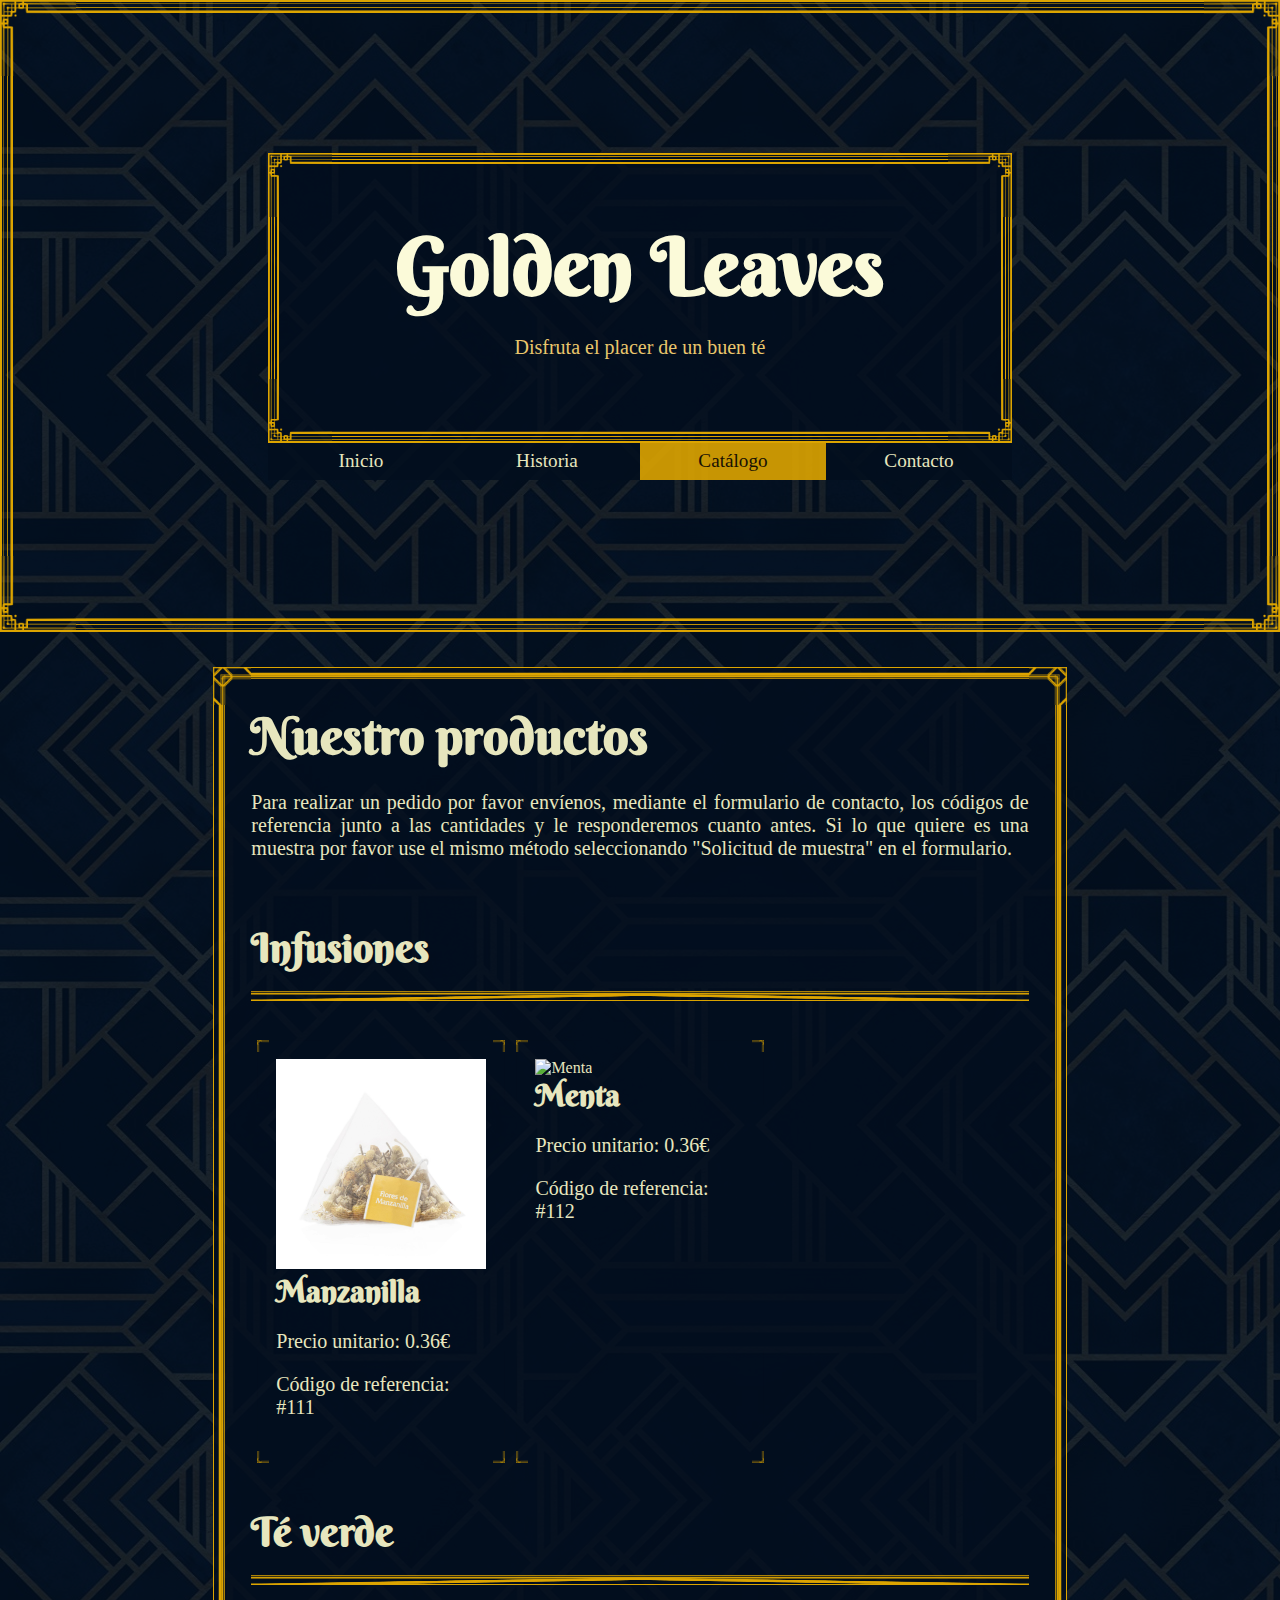
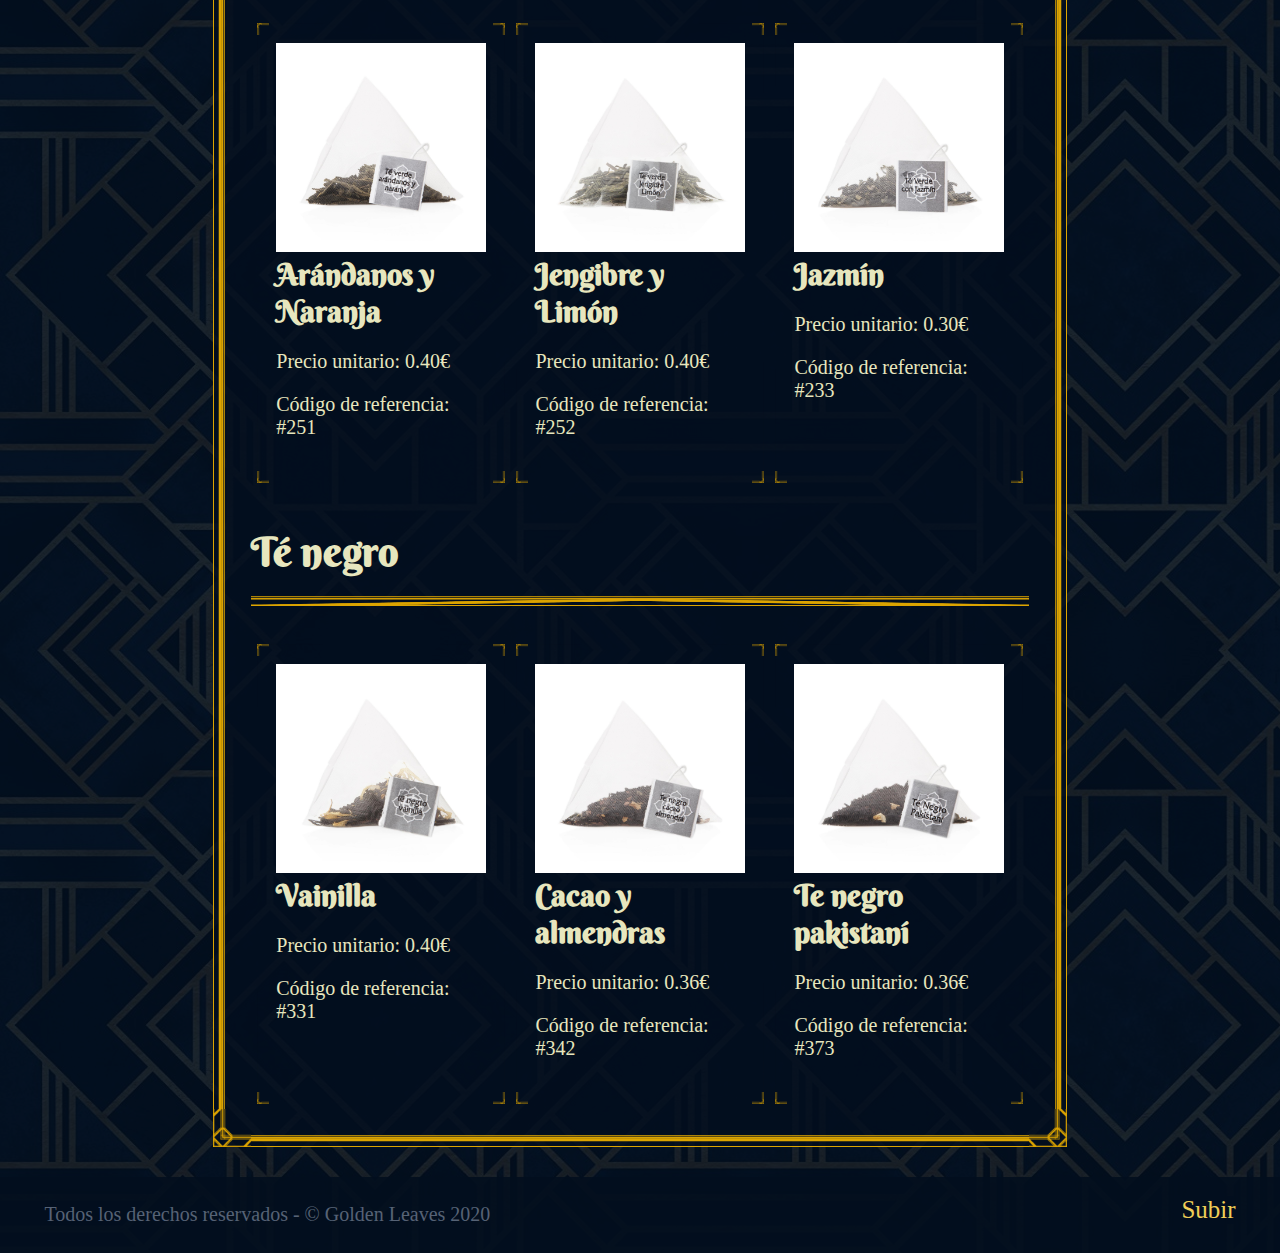
==== catalogo.html @ bee4e9ba "Definir el CSS" ====
<!DOCTYPE html>
<html lang="en" dir="ltr">
  <head>
    <link rel="stylesheet" type="text/css" href="css/stylesheetmain2.css">
    <meta charset="utf-8">
    <title>Golden Leaves</title>
  </head>
  <body>
<div class="contenedor">

  <header>
    <div class="title">
      <h1>Golden Leaves</h1>
      <p>Disfruta el placer de un buen té</p>
    </div>

      <div class="menu">
          <a href="index.html">Inicio</a>
          <a href="historia.html">Historia</a>
          <a href="catalogo.html" id="active">Catálogo</a>
          <a href="contacto.html">Contacto</a>
      </div>
      </header>


  <main class="producto">
    <h1>Nuestro productos</h1>
    <p>Para realizar un pedido por favor envíenos,
      mediante el formulario de contacto, los códigos de referencia junto a las cantidades y
      le responderemos cuanto antes. Si lo que quiere es una muestra por favor use
      el mismo método seleccionando "Solicitud de muestra" en el formulario.</p>
    <h2>Infusiones</h2>
        <div class="item">
        <img src="images\Manzanilla.jpg" alt="Manzanilla">
        <h3>Manzanilla</h3>
        <p>Precio unitario: 0.36€</p>
        <p>Código de referencia: #111</p>
      </div>

      <div class="item">
        <img src="images\Menta.jpg" alt="Menta">
        <h3>Menta</h3>
        <p>Precio unitario: 0.36€</p>
        <p>Código de referencia: #112</p>
      </div>



    <h2>Té verde</h2>
        <div class="item">
        <img src="images\teVArandanosNaranja.jpg" alt="Arandanos y Naranja">
        <h3>Arándanos y Naranja</h3>
        <p>Precio unitario: 0.40€</p>
        <p>Código de referencia: #251</p>
      </div>

      <div class="item">
        <img src="images\teVJengibreLimon.jpg" alt="Jengibre y limón">
        <h3>Jengibre y Limón</h3>
        <p>Precio unitario: 0.40€</p>
        <p>Código de referencia: #252</p>
      </div>

      <div class="item">
        <img src="images\TVJazmin.jpg" alt="Jazmín">
        <h3>Jazmín</h3>
        <p>Precio unitario: 0.30€</p>
        <p>Código de referencia: #233</p>
      </div>

    <h2>Té negro</h2>
          <div class="item">
        <img src="images\teNVainilla.jpg" alt="Te negro con vainilla">
        <h3>Vainilla</h3>
        <p>Precio unitario: 0.40€</p>
        <p>Código de referencia: #331</p>
      </div>

      <div class="item">
        <img src="images\teNPCacaoAlmendra.jpg" alt="Te negro con cacao y almendras">
        <h3>Cacao y almendras</h3>
        <p>Precio unitario: 0.36€</p>
        <p>Código de referencia: #342</p>
      </div>
      <div class="item">
        <img src="images\teNPakistani.jpg" alt="Te negro pakistaní">
        <h3>Te negro pakistaní</h3>
        <p>Precio unitario: 0.36€</p>
        <p>Código de referencia: #373</p>
      </div>

  </main>


  <footer>
      <div class="pie">
      <p>Todos los derechos reservados -  © Golden Leaves  2020</p>
    </div>
      <a href="#">Subir</a>
  </footer>
</div>
  </body>
</html>
---- css/stylesheetmain2.css ----
/* Fuentes utilizadas en el documento */

@import url('https://fonts.googleapis.com/css2?family=Berkshire+Swash&display=swap'); /*Títulos*/

/* Scrollbar personalizada */
::-webkit-Scrollbar{
  width: 1vw;
}
::-webkit-Scrollbar-track{
  background: rgba(0, 3, 6, 0.9);
}
::-webkit-Scrollbar-thumb{
  background: rgb(22, 30, 37);
  border-radius: 10px;
}

::-webkit-Scrollbar-thumb:hover{
  background: rgb(220, 164, 0);
  border-radius: 10px;

}

body{
  background: url('../images/background.jpg') repeat;
  margin: 0;
  color: rgb(231, 230, 190);

}

h1, h2, h3{
  font-family: 'Berkshire Swash', cursive;
  font-size: 50px;
}

p{
  font-size: 20px;
}

.contenedor{
  display: grid;
  grid-template-columns: repeat(6, 1fr);
  background-color: rgba(2, 14, 30, 0.90);
  }



/* Encabezado */

header{
  padding: 6% 15%;
  grid-column: 1/7;
  text-align: center;
  box-sizing: border-box;
  background-color: rgb(2, 14, 30, 0.90);
  background: url("../images/top.jpg") no-repeat;
  background-attachment: fixed;
  background-size: cover;

  border: 6vw solid transparent;
  border-image: url('../images/borde.png') 49% stretch;
}

.title{
  box-sizing: border-box;
  color: rgb(233, 198, 108);
  font-size: 1.5vw;
  background-color: rgb(2, 14, 30, 0.80);
  border: 5vw solid transparent;
  border-image: url('../images/borde.png') 49% stretch;
}

header h1{
  margin: 0;
  font-size: 80px;
  font-family: 'Berkshire Swash', cursive;
  padding: 0;
  color: rgb(251, 250, 217);
}

.menu{
  height: auto;
  width: 100%;
}

.menu a{
  float: left;
  font-size: 1.5vw;
  color: inherit;
  text-decoration: none;
  width: 25%;
  padding: 1% 0%;
  background-color: rgb(2, 14, 30, 0.90);


}
.menu a:hover{
  background-color: rgb(220, 164, 0);
  color: rgb(23, 17, 4);
  }

  #active{
    background-color: rgba(221, 164, 0, 0.9);
    color: rgb(23, 17, 4);
    border-bottom: 1vw rgb(203, 118, 19);
  }

/* Cuerpo */

main{
  padding: 2%;
  margin-top: 4%;
  grid-column: 2/6;
  background-color: rgb(2, 14, 30, 0.80);
  border: 3vw solid transparent;
  border-image: url('../images/borde2.png') 49% round;
  text-align: justify;
}

main h3{
  margin: 0;
  padding: 0;
  font-family: 'Berkshire Swash', cursive;
  border-bottom: 2vw solid transparent;
  border-image: url('../images/borde2.png') 40% stretch;
}

main a {
  font-size: 25px;
  text-decoration: none;
  color: rgb(240, 206, 87);
  float: right;
  padding: 2%;
}


main img{
  width: 100%;
  max-width: 100%;
  object-fit: cover;
}

main.producto{
  display: grid;
  grid-template-columns: repeat(3, 1fr);
  box-sizing: border-box;
  height: 100%;
  width: 100%;
  padding: 0;
}

.item {
  padding: 3%;
  margin: 2%;
  text-align: left;
  border: 1vw solid transparent;
  border-image: url('../images/borde.png') 49% stretch;
}

.producto h1{
  grid-column: 1/4;
  margin: 0;
  }

.producto h2{
  margin-top: 5%;
  grid-column: 1/4;
  font-size: 40px;
  border-bottom: 2vw solid transparent;
  border-image: url('../images/borde2.png') 40% stretch;
}

.producto h3{
  font-size: 30px;
  border: none;
}
.producto p{
  grid-column: 1/4;
}




/* Pie */

footer{
  grid-column: 1/7;
  background-color: inherit;
  padding: 0.5%;
  margin-top: 5%;
}

footer p{
  float:left;
  color: rgb(86, 98, 117);
  margin-left: 3%;
}

footer a {
  font-size: 25px;
  text-decoration: none;
  color: rgb(240, 206, 87);
  float: right;
  background-color: rgb(2, 14, 30, 0.90);
  margin: 1%;
  margin-right: 3%;
}
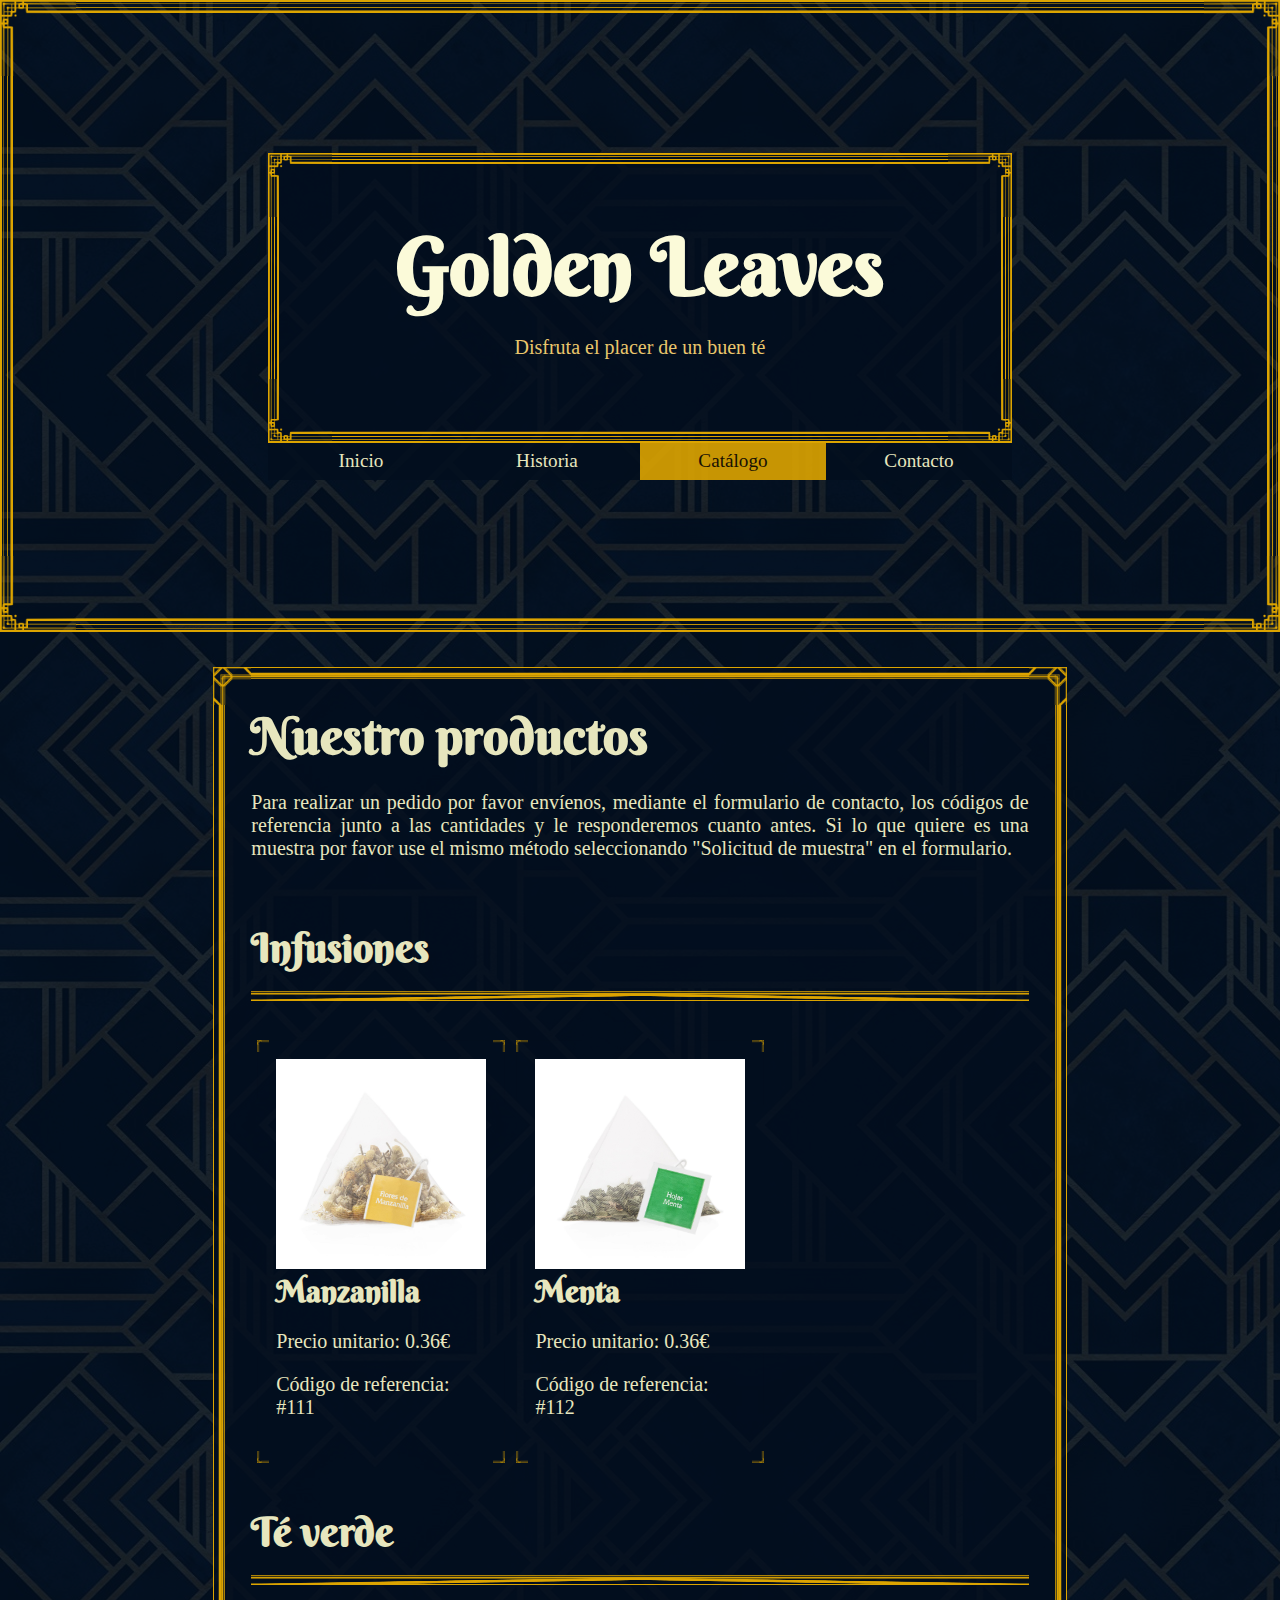
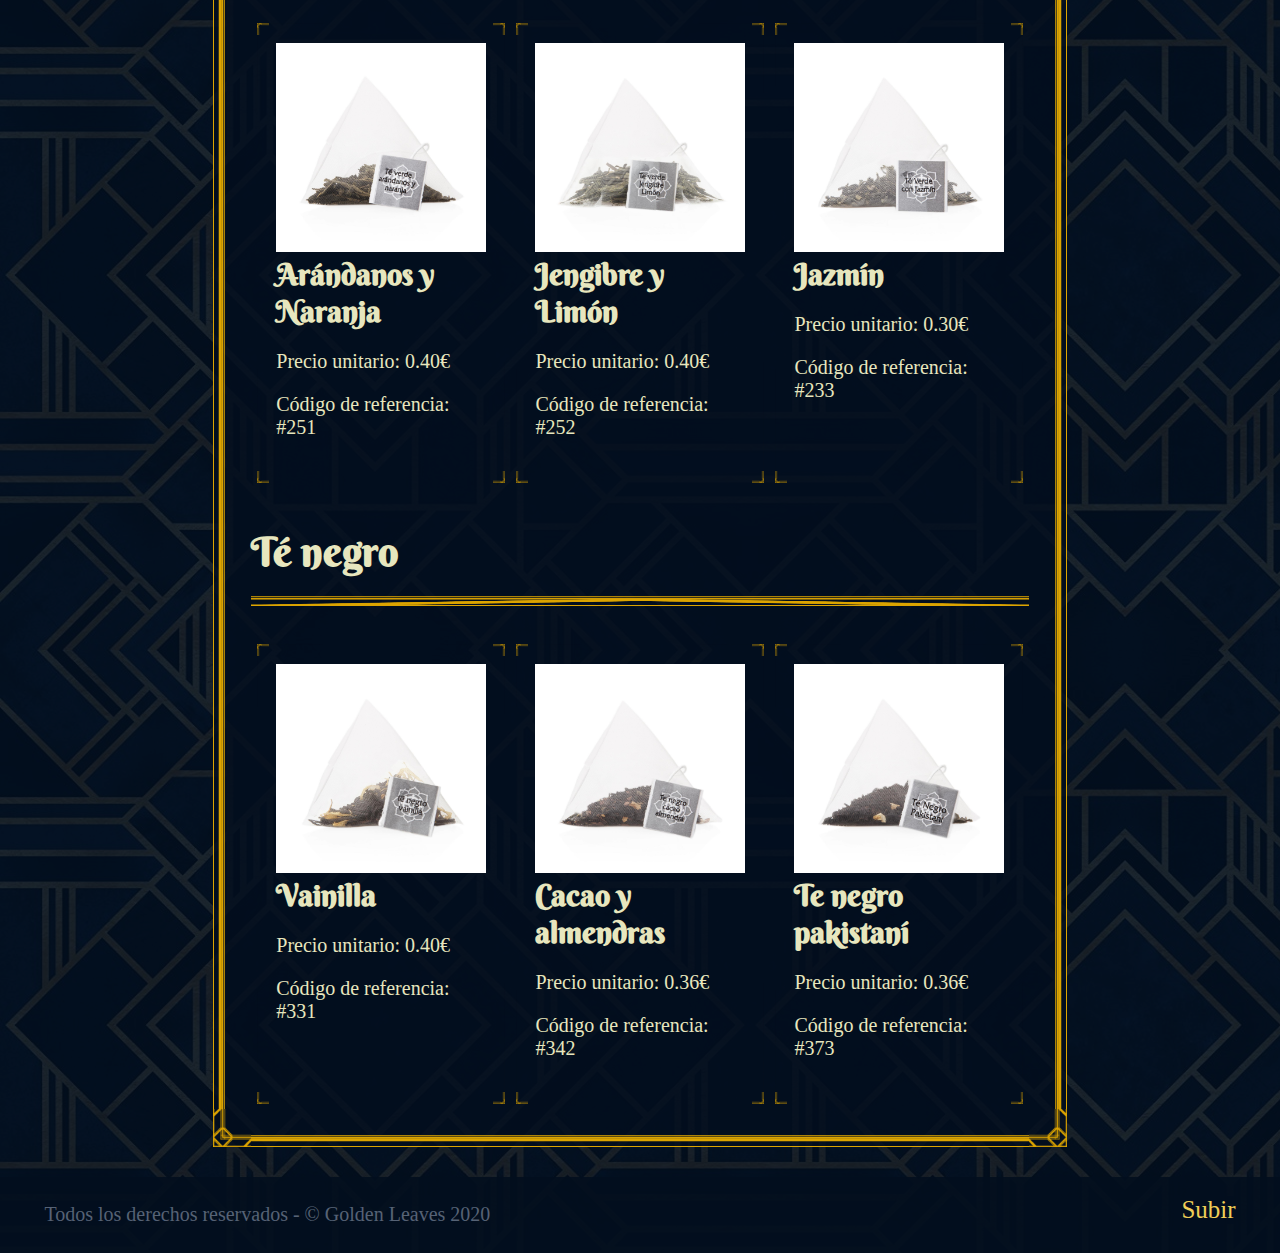
==== commit 6c849f5e: "jpg link corregido" ====
--- a/catalogo.html
+++ b/catalogo.html
@@ -1,7 +1,7 @@
 <!DOCTYPE html>
 <html lang="en" dir="ltr">
   <head>
-    <link rel="stylesheet" type="text/css" href="css/stylesheetmain2.css">
+    <link rel="stylesheet" type="text/css" href="stylesheetmain2.css">
     <meta charset="utf-8">
     <title>Golden Leaves</title>
   </head>
@@ -38,7 +38,7 @@
       </div>
 
       <div class="item">
-        <img src="images\Menta.jpg" alt="Menta">
+        <img src="images\menta.jpg" alt="Menta">
         <h3>Menta</h3>
         <p>Precio unitario: 0.36€</p>
         <p>Código de referencia: #112</p>
--- a/stylesheetmain2.css
+++ b/stylesheetmain2.css
@@ -0,0 +1,206 @@
+/* Fuentes utilizadas en el documento */
+
+@import url('https://fonts.googleapis.com/css2?family=Berkshire+Swash&display=swap'); /*Títulos*/
+
+/* Scrollbar personalizada */
+::-webkit-Scrollbar{
+  width: 1vw;
+}
+::-webkit-Scrollbar-track{
+  background: rgba(0, 3, 6, 0.9);
+}
+::-webkit-Scrollbar-thumb{
+  background: rgb(22, 30, 37);
+  border-radius: 10px;
+}
+
+::-webkit-Scrollbar-thumb:hover{
+  background: rgb(220, 164, 0);
+  border-radius: 10px;
+
+}
+
+body{
+  background: url('images/background.jpg') repeat;
+  margin: 0;
+  color: rgb(231, 230, 190);
+
+}
+
+h1, h2, h3{
+  font-family: 'Berkshire Swash', cursive;
+  font-size: 50px;
+}
+
+p{
+  font-size: 20px;
+}
+
+.contenedor{
+  display: grid;
+  grid-template-columns: repeat(6, 1fr);
+  background-color: rgba(2, 14, 30, 0.90);
+  }
+
+
+
+/* Encabezado */
+
+header{
+  padding: 6% 15%;
+  grid-column: 1/7;
+  text-align: center;
+  box-sizing: border-box;
+  background-color: rgb(2, 14, 30, 0.90);
+  background: url("images/top.jpg") no-repeat;
+  background-attachment: fixed;
+  background-size: cover;
+
+  border: 6vw solid transparent;
+  border-image: url('images/borde.png') 49% stretch;
+}
+
+.title{
+  box-sizing: border-box;
+  color: rgb(233, 198, 108);
+  font-size: 1.5vw;
+  background-color: rgb(2, 14, 30, 0.80);
+  border: 5vw solid transparent;
+  border-image: url('images/borde.png') 49% stretch;
+}
+
+header h1{
+  margin: 0;
+  font-size: 80px;
+  font-family: 'Berkshire Swash', cursive;
+  padding: 0;
+  color: rgb(251, 250, 217);
+}
+
+.menu{
+  height: auto;
+  width: 100%;
+}
+
+.menu a{
+  float: left;
+  font-size: 1.5vw;
+  color: inherit;
+  text-decoration: none;
+  width: 25%;
+  padding: 1% 0%;
+  background-color: rgb(2, 14, 30, 0.90);
+
+
+}
+.menu a:hover{
+  background-color: rgb(220, 164, 0);
+  color: rgb(23, 17, 4);
+  }
+
+  #active{
+    background-color: rgba(221, 164, 0, 0.9);
+    color: rgb(23, 17, 4);
+    border-bottom: 1vw rgb(203, 118, 19);
+  }
+
+/* Cuerpo */
+
+main{
+  padding: 2%;
+  margin-top: 4%;
+  grid-column: 2/6;
+  background-color: rgb(2, 14, 30, 0.80);
+  border: 3vw solid transparent;
+  border-image: url('images/borde2.png') 49% round;
+  text-align: justify;
+}
+
+main h3{
+  margin: 0;
+  padding: 0;
+  font-family: 'Berkshire Swash', cursive;
+  border-bottom: 2vw solid transparent;
+  border-image: url('images/borde2.png') 40% stretch;
+}
+
+main a {
+  font-size: 25px;
+  text-decoration: none;
+  color: rgb(240, 206, 87);
+  float: right;
+  padding: 2%;
+}
+
+
+main img{
+  width: 100%;
+  max-width: 100%;
+  object-fit: cover;
+}
+
+main.producto{
+  display: grid;
+  grid-template-columns: repeat(3, 1fr);
+  box-sizing: border-box;
+  height: 100%;
+  width: 100%;
+  padding: 0;
+}
+
+.item {
+  padding: 3%;
+  margin: 2%;
+  text-align: left;
+  border: 1vw solid transparent;
+  border-image: url('images/borde.png') 49% stretch;
+}
+
+.producto h1{
+  grid-column: 1/4;
+  margin: 0;
+  }
+
+.producto h2{
+  margin-top: 5%;
+  grid-column: 1/4;
+  font-size: 40px;
+  border-bottom: 2vw solid transparent;
+  border-image: url('images/borde2.png') 40% stretch;
+}
+
+.producto h3{
+  font-size: 30px;
+  border: none;
+}
+.producto p{
+  grid-column: 1/4;
+}
+
+
+
+
+/* Pie */
+
+footer{
+  grid-column: 1/7;
+  background-color: inherit;
+  padding: 0.5%;
+  margin-top: 5%;
+}
+
+footer p{
+  float:left;
+  color: rgb(86, 98, 117);
+  margin-left: 3%;
+}
+
+footer a {
+  font-size: 25px;
+  text-decoration: none;
+  color: rgb(240, 206, 87);
+  float: right;
+  background-color: rgb(2, 14, 30, 0.90);
+  margin: 1%;
+  margin-right: 3%;
+}
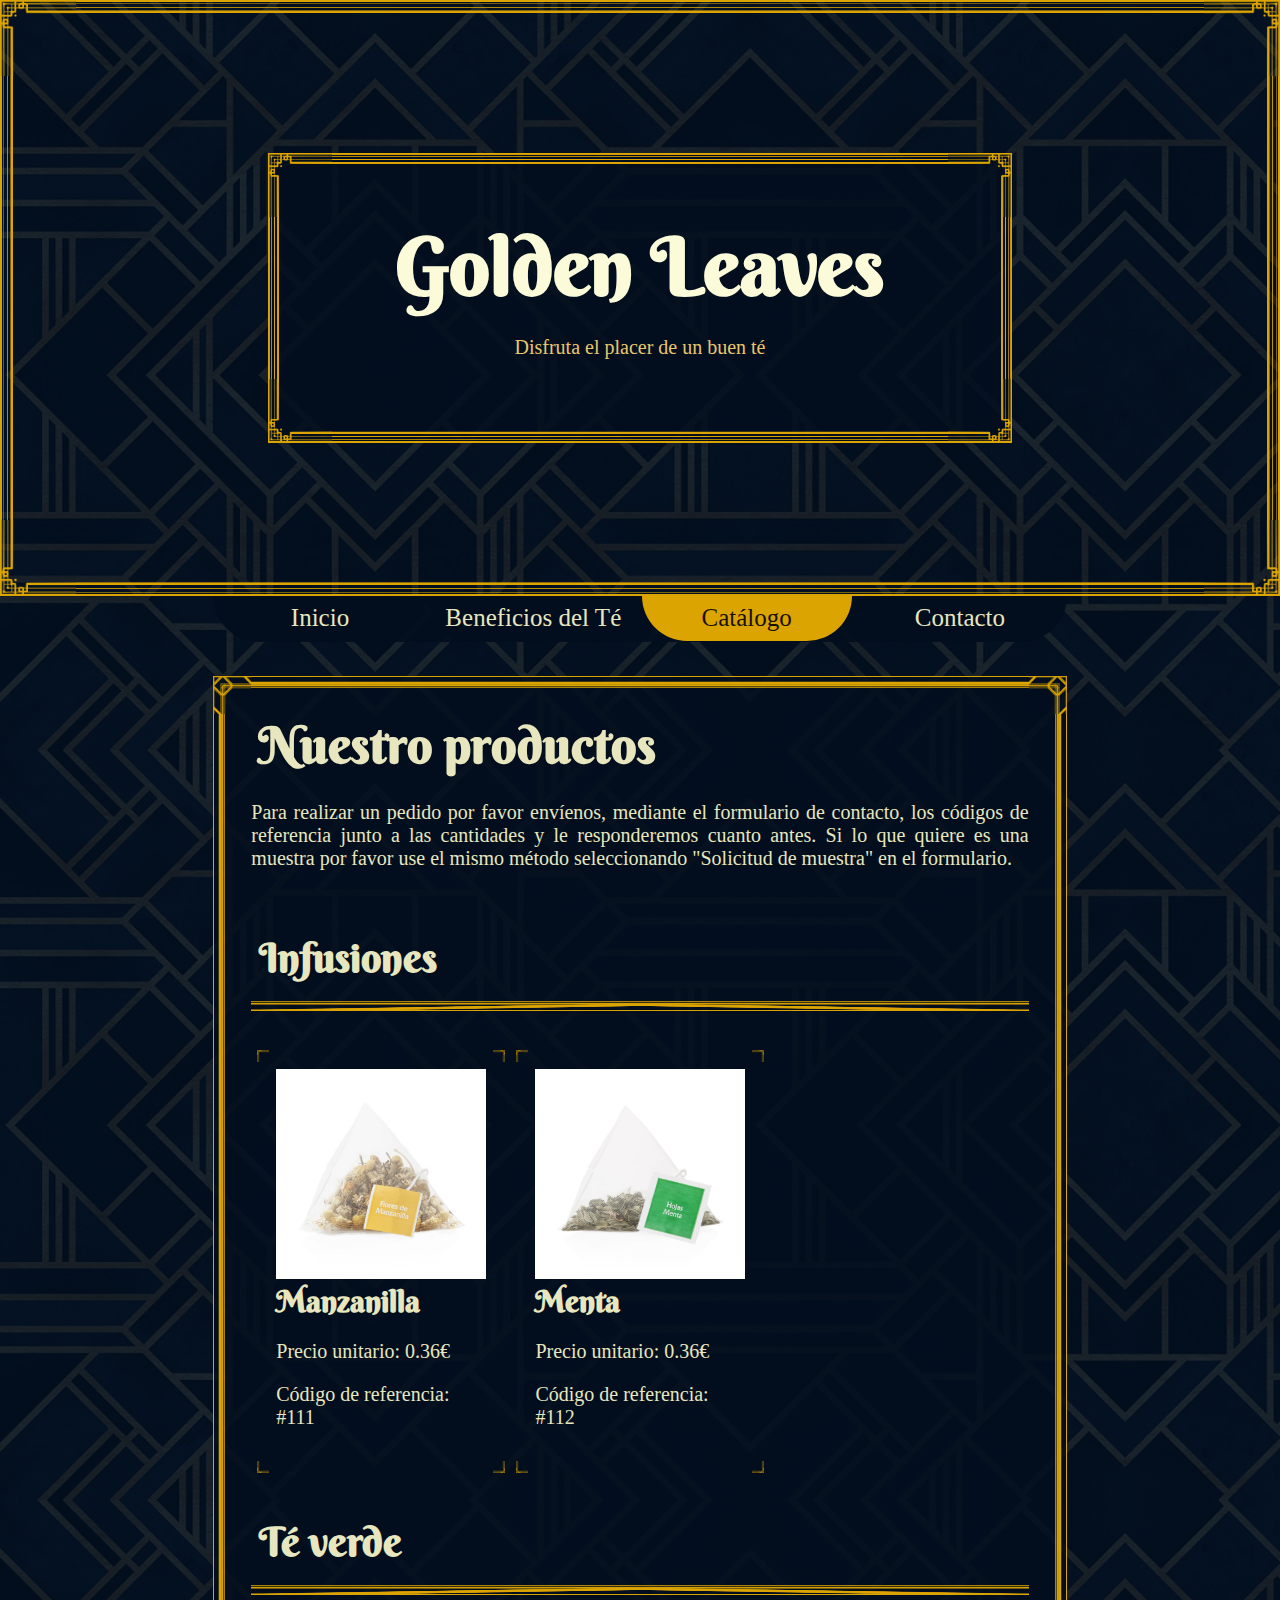
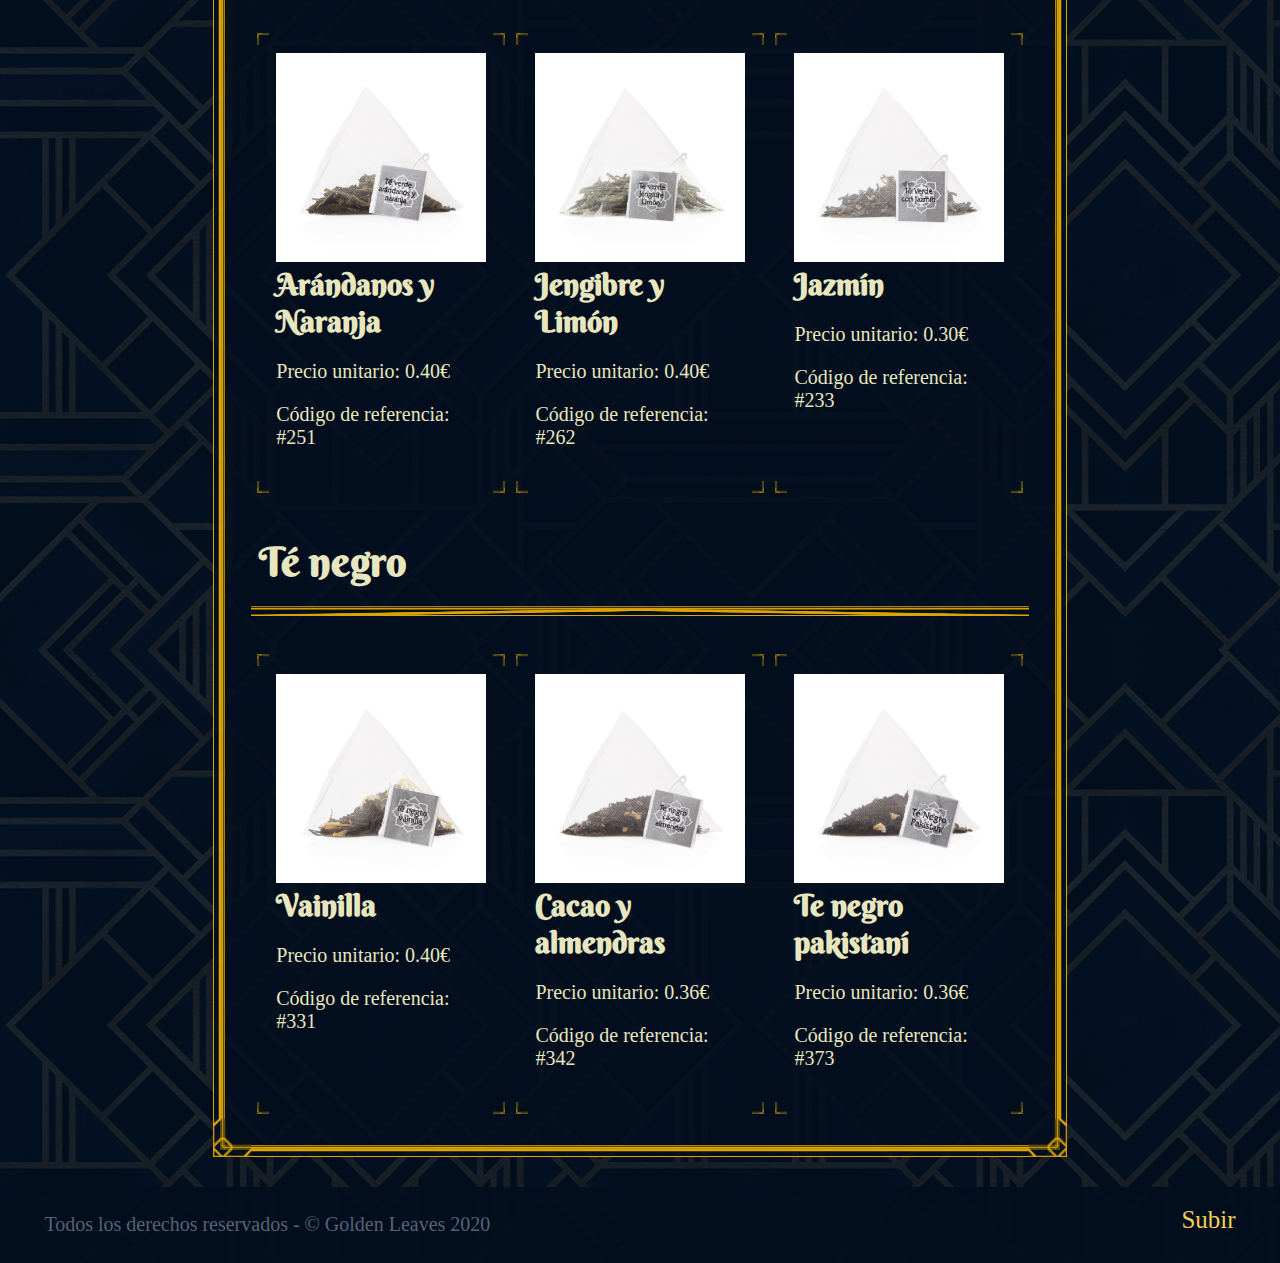
==== commit 8ff258ce: "Cambio de menú, cambio css" ====
--- a/catalogo.html
+++ b/catalogo.html
@@ -2,6 +2,7 @@
 <html lang="en" dir="ltr">
   <head>
     <link rel="stylesheet" type="text/css" href="stylesheetmain2.css">
+    <link rel="shorcut icon" type="image/png" href="images/favicon.png">
     <meta charset="utf-8">
     <title>Golden Leaves</title>
   </head>
@@ -14,14 +15,13 @@
       <p>Disfruta el placer de un buen té</p>
     </div>
 
-      <div class="menu">
-          <a href="index.html">Inicio</a>
-          <a href="historia.html">Historia</a>
-          <a href="catalogo.html" id="active">Catálogo</a>
-          <a href="contacto.html">Contacto</a>
-      </div>
-      </header>
-
+  </header>
+  <div class="menu">
+      <a href="index.html">Inicio</a>
+      <a href="historia.html">Beneficios del Té</a>
+      <a href="catalogo.html" id="active">Catálogo</a>
+      <a href="contacto.html">Contacto</a>
+  </div>
 
   <main class="producto">
     <h1>Nuestro productos</h1>
@@ -30,15 +30,27 @@
       le responderemos cuanto antes. Si lo que quiere es una muestra por favor use
       el mismo método seleccionando "Solicitud de muestra" en el formulario.</p>
     <h2>Infusiones</h2>
-        <div class="item">
-        <img src="images\Manzanilla.jpg" alt="Manzanilla">
+      <div class="item">
+        <div class=imgcat>
+          <img src="images\Manzanilla.jpg" alt="Manzanilla">
+          <div class="overlay">
+            <p> <b>Ingredientes</b> </p>
+            <p> Flores de manzanilla.</p>
+          </div>
+        </div>
         <h3>Manzanilla</h3>
         <p>Precio unitario: 0.36€</p>
         <p>Código de referencia: #111</p>
       </div>
 
       <div class="item">
+        <div class=imgcat>
         <img src="images\menta.jpg" alt="Menta">
+        <div class="overlay">
+          <p> <b>Ingredientes</b> </p>
+          <p>Hojas de menta Piperita.</p>
+        </div>
+      </div>
         <h3>Menta</h3>
         <p>Precio unitario: 0.36€</p>
         <p>Código de referencia: #112</p>
@@ -48,42 +60,78 @@
 
     <h2>Té verde</h2>
         <div class="item">
-        <img src="images\teVArandanosNaranja.jpg" alt="Arandanos y Naranja">
+        <div class=imgcat>
+          <img src="images\teVArandanosNaranja.jpg" alt="Arandanos y Naranja">
+          <div class="overlay">
+            <p> <b>Ingredientes</b> </p>
+            <p>Té verde, aroma de naranja, rosa, arándanos, naranja.</p>
+          </div>
+        </div>
         <h3>Arándanos y Naranja</h3>
         <p>Precio unitario: 0.40€</p>
         <p>Código de referencia: #251</p>
       </div>
 
       <div class="item">
-        <img src="images\teVJengibreLimon.jpg" alt="Jengibre y limón">
+        <div class=imgcat>
+          <img src="images\teVJengibreLimon.jpg" alt="Jengibre y limón">
+          <div class="overlay">
+            <p> <b>Ingredientes</b> </p>
+            <p> Te verde, hierba limón, regaliz, jengibre, menta y limón</p>
+          </div>
+        </div>
         <h3>Jengibre y Limón</h3>
         <p>Precio unitario: 0.40€</p>
-        <p>Código de referencia: #252</p>
+        <p>Código de referencia: #262</p>
       </div>
 
       <div class="item">
-        <img src="images\TVJazmin.jpg" alt="Jazmín">
+        <div class=imgcat>
+          <img src="images\TVJazmin.jpg" alt="Jazmín">
+          <div class="overlay">
+            <p> <b>Ingredientes</b> </p>
+            <p>Té verde, jazmín, aromas.</p>
+          </div>
+        </div>
         <h3>Jazmín</h3>
         <p>Precio unitario: 0.30€</p>
         <p>Código de referencia: #233</p>
       </div>
 
     <h2>Té negro</h2>
-          <div class="item">
-        <img src="images\teNVainilla.jpg" alt="Te negro con vainilla">
+        <div class="item">
+        <div class=imgcat>
+          <img src="images\teNVainilla.jpg" alt="Te negro con vainilla">
+          <div class="overlay">
+            <p> <b>Ingredientes</b> </p>
+            <p> Té negro, aroma de vainilla, caléndula.</p>
+          </div>
+        </div>
         <h3>Vainilla</h3>
         <p>Precio unitario: 0.40€</p>
         <p>Código de referencia: #331</p>
       </div>
 
       <div class="item">
-        <img src="images\teNPCacaoAlmendra.jpg" alt="Te negro con cacao y almendras">
+        <div class=imgcat>
+          <img src="images\teNPCacaoAlmendra.jpg" alt="Te negro con cacao y almendras">
+          <div class="overlay">
+            <p> <b>Ingredientes</b> </p>
+            <p>Té negro, cacao, almendras, aromas, rosas.</p>
+          </div>
+        </div>
         <h3>Cacao y almendras</h3>
         <p>Precio unitario: 0.36€</p>
         <p>Código de referencia: #342</p>
       </div>
       <div class="item">
-        <img src="images\teNPakistani.jpg" alt="Te negro pakistaní">
+        <div class=imgcat>
+          <img src="images\teNPakistani.jpg" alt="Te negro pakistaní">
+          <div class="overlay">
+            <p> <b>Ingredientes</b> </p>
+            <p>Té negro, aromas, naranja, clavo, jengibre, canela, vainilla.</p>
+          </div>
+        </div>
         <h3>Te negro pakistaní</h3>
         <p>Precio unitario: 0.36€</p>
         <p>Código de referencia: #373</p>
--- a/stylesheetmain2.css
+++ b/stylesheetmain2.css
@@ -30,10 +30,16 @@
 h1, h2, h3{
   font-family: 'Berkshire Swash', cursive;
   font-size: 50px;
+  padding-left: 1%;
 }
 
 p{
   font-size: 20px;
+}
+
+ul{
+  font-size: 25px;
+  text-align: justify;
 }
 
 .contenedor{
@@ -78,19 +84,26 @@
 }
 
 .menu{
+  text-align: center;
+  grid-column: 2/6;
   height: auto;
   width: 100%;
+  background-color: rgb(2, 14, 30, 0.90);
+  border-radius: 0 0 50px 50px;
 }
 
 .menu a{
   float: left;
-  font-size: 1.5vw;
+  font-size: 25px;
   color: inherit;
   text-decoration: none;
-  width: 25%;
+  width: 24.6%;
   padding: 1% 0%;
-  background-color: rgb(2, 14, 30, 0.90);
-
+  margin: 0.2%;
+  margin-top: 0;
+  background-color: rgb(2, 14, 30, 0.90);
+  display: inline-block;
+  border-radius: 0 0 50px 50px;
 
 }
 .menu a:hover{
@@ -99,7 +112,7 @@
   }
 
   #active{
-    background-color: rgba(221, 164, 0, 0.9);
+    background-color: rgb(220, 164, 0);
     color: rgb(23, 17, 4);
     border-bottom: 1vw rgb(203, 118, 19);
   }
@@ -146,6 +159,7 @@
   height: 100%;
   width: 100%;
   padding: 0;
+  overflow: auto;
 }
 
 .item {
@@ -172,13 +186,42 @@
 .producto h3{
   font-size: 30px;
   border: none;
-}
+
+
+}
+
 .producto p{
   grid-column: 1/4;
 }
 
 
-
+.imgcat{
+  position: relative;
+  width: 100%;
+}
+
+.overlay{
+  position: absolute;
+  top: 0;
+  bottom: 0;
+  left: 0;
+  right: 0;
+  background-color: rgba(2, 14, 30, 0.90);
+  overflow: hidden;
+  width: 100%;
+  height: 100%;
+  opacity: 0;
+}
+
+.imgcat:hover .overlay{
+  opacity: 1;
+  transition: .5s ease;
+}
+
+.overlay p{
+  text-align: justify;
+  margin: 2%;
+}
 
 /* Pie */
 
